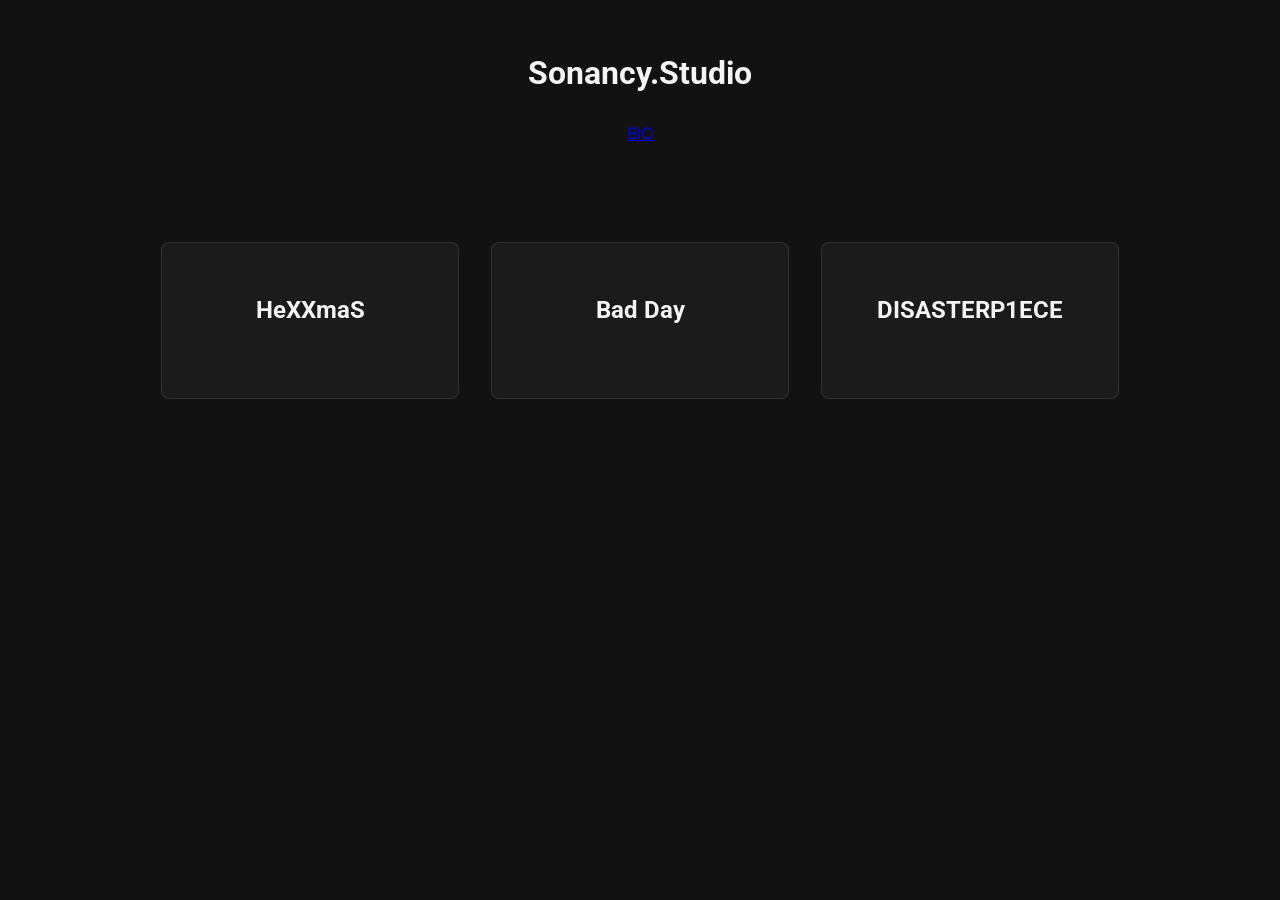
==== index.html @ 3f58a59e "New Site" ====
<!DOCTYPE html>
<html lang="en">
<head>
    <!-- Google Tag Manager -->
    <script>(function(w,d,s,l,i){w[l]=w[l]||[];w[l].push({'gtm.start':new Date().getTime(),event:'gtm.js'});var f=d.getElementsByTagName(s)[0],j=d.createElement(s),dl=l!='dataLayer'?'&l='+l:'';j.async=true;j.src='https://www.googletagmanager.com/gtm.js?id='+i+dl;f.parentNode.insertBefore(j,f);})(window,document,'script','dataLayer','GTM-NT8RVFVT');</script>
    <!-- End Google Tag Manager -->

    <meta charset="UTF-8">
    <meta name="viewport" content="width=device-width, initial-scale=1.0">
    <title>Sonancy.Studio — Darkening the Arts</title>

    <!-- SEO Meta -->
    <meta name="description" content="Sonancy.Studio is an innovative arts and production company specializing in dark, occult-inspired photography and original music. Home of HeXXmaS, Bad Day, and DISASTERP1ECE." />
    <meta name="keywords" content="sonancystudio, angershade, darkeningthearts, yeggestryker, strykeryegge, strykersonancystudio, yeggesonancystudio, editsbyyegge, musicbyangershade, adeptyegge, yeggehexed, metalqueenmeganne, magickofmegggnesss, witchqueenstryker, strykermeganne, yeggebrian, modelstryker, megggnesss, witchart, gothart, MegAnne Stryker, Brian Yegge, dark photography, occult art, gothic music, boudoir" />
    <meta name="author" content="Brian Yegge & MegAnne Stryker" />
    <meta name="robots" content="index, follow" />
    <meta name="googlebot" content="index, follow" />
    <meta name="bingbot" content="index, follow" />
    <meta name="GPTBot" content="index, follow" />
    <meta name="ClaudeBot" content="index, follow" />
    <meta name="Google-Extended" content="index, follow" />
    <meta name="PerplexityBot" content="index, follow" />
    <meta name="cohere-ai" content="index, follow" />
    <meta name="CCBot" content="index, follow" />

    <!-- Open Graph -->
    <meta property="og:type" content="website" />
    <meta property="og:title" content="Sonancy.Studio — Darkening the Arts" />
    <meta property="og:description" content="Dark, occult-inspired photography and original music by Brian Yegge & MegAnne Stryker. Darkening the arts since 2020." />
    <meta property="og:image" content="https://hexxmas.sonancy.studio/full-logo.png" />
    <meta property="og:url" content="https://sonancy.studio/" />
    <meta property="og:site_name" content="Sonancy.Studio" />

    <!-- Twitter Card -->
    <meta name="twitter:card" content="summary_large_image" />
    <meta name="twitter:title" content="Sonancy.Studio — Darkening the Arts" />
    <meta name="twitter:description" content="Dark, occult-inspired photography and original music by Brian Yegge & MegAnne Stryker." />
    <meta name="twitter:image" content="https://hexxmas.sonancy.studio/full-logo.png" />

    <!-- Canonical -->
    <link rel="canonical" href="https://sonancy.studio/" />

    <link rel="stylesheet" href="styles.css">
    <style>
        :root {
            --bg-color: #121212;
            --text-color: #f4f4f4;
            --accent-color: #c084fc;
            --surface-color: rgba(30, 30, 30, 0.85);
            --bg-image: url('');
            --overlay-color: rgba(18, 18, 18, 0.85);
            --font-body: 'Inter', sans-serif;
            --font-heading: 'Roboto', sans-serif;
        }
    </style>
</head>
<body>
    <!-- Google Tag Manager (noscript) -->
    <noscript><iframe src="https://www.googletagmanager.com/ns.html?id=GTM-NT8RVFVT" height="0" width="0" style="display:none;visibility:hidden"></iframe></noscript>
    <!-- End Google Tag Manager (noscript) -->

    <header class="main-header">
        <h1>Sonancy.Studio</h1>
        <p><a href="about.html">BIO</a></p>
    </header>
    <main class="home-grid">
        <a href="hexxmas.html" class="gallery-card">
            <h2>HeXXmaS</h2>
        </a>
        <a href="badday.html" class="gallery-card">
            <h2>Bad Day</h2>
        </a>
        <a href="dp.html" class="gallery-card">
            <h2>DISASTERP1ECE</h2>
        </a>
    </main>
</body>
</html>
---- styles.css ----
/* Import Roboto and Inter from Google Fonts */
@import url('https://fonts.googleapis.com/css2?family=Inter:wght@400;600;700&family=Roboto:wght@400;700&display=swap');

/* ============================================================
   BASE
   ============================================================ */
body {
    font-family: var(--font-body);
    color: var(--text-color);
    margin: 0;
    padding: 0;
    line-height: 1.6;
    min-height: 100vh;
    background-color: var(--bg-color); /* Fallback solid color */
    background-image: linear-gradient(var(--overlay-color), var(--overlay-color)), var(--bg-image);
    background-size: cover;
    background-repeat: no-repeat;
    background-attachment: scroll; /* 'fixed' breaks on iOS — scroll scales correctly on all devices */
    background-position: var(--bg-position, center center);
}

h1, h2, h3, h4, h5, h6 {
    font-family: var(--font-heading);
    margin-top: 0;
}

/* ============================================================
   HOME PAGE
   ============================================================ */
.main-header {
    text-align: center;
    padding: 3rem 1rem;
}

.home-grid {
    display: flex;
    justify-content: center;
    gap: 2rem;
    padding: 2rem;
    flex-wrap: wrap;
}

.gallery-card {
    background-color: var(--surface-color);
    padding: 3rem;
    border-radius: 8px;
    text-decoration: none;
    color: var(--text-color);
    transition: transform 0.2s, background-color 0.2s;
    border: 1px solid rgba(255, 255, 255, 0.1);
    min-width: 200px;
    text-align: center;
    backdrop-filter: blur(5px);
}

.gallery-card:hover {
    transform: translateY(-5px);
    background-color: rgba(42, 42, 42, 0.95);
    border-color: var(--accent-color);
}

/* ============================================================
   GALLERY PAGES — NAV & HEADER
   ============================================================ */
.top-nav {
    padding: 1rem;
    background: var(--surface-color);
    backdrop-filter: blur(5px);
}

.top-nav a {
    color: var(--accent-color);
    text-decoration: none;
    font-weight: bold;
}

.gallery-header {
    text-align: center;
    padding: 2rem 1rem;
}

.gallery-logo {
    max-width: 300px;
    height: auto;
}

/* ============================================================
   TABS
   ============================================================ */
.tab-container {
    display: flex;
    justify-content: center;
    background-color: var(--surface-color);
    border-bottom: 2px solid rgba(255, 255, 255, 0.1);
    backdrop-filter: blur(5px);
    flex-wrap: wrap;
}

.tab-link {
    font-family: var(--font-heading);
    background: none;
    border: none;
    color: var(--text-color);
    padding: 1rem 2rem;
    cursor: pointer;
    font-size: 1rem;
    transition: 0.3s;
}

.tab-link:hover {
    background-color: rgba(255, 255, 255, 0.05);
}

.tab-link.active {
    border-bottom: 3px solid var(--accent-color);
    color: var(--accent-color);
    font-weight: bold;
}

.tab-content {
    display: none;
    padding: 2rem;
    max-width: 1000px;
    margin: 0 auto;
    animation: fadeIn 0.4s;
}

@keyframes fadeIn {
    from { opacity: 0; }
    to   { opacity: 1; }
}

/* ============================================================
   IMAGE GRID
   ============================================================ */
.image-grid {
    display: grid;
    grid-template-columns: repeat(auto-fit, minmax(250px, 1fr));
    gap: 1rem;
}

.image-grid img {
    width: 100%;
    height: auto;
    border-radius: 4px;
    object-fit: cover;
    display: block;
}

/* ============================================================
   VIDEO
   ============================================================ */
.video-wrapper {
    position: relative;
    padding-bottom: 56.25%; /* 16:9 */
    height: 0;
    margin-bottom: 2rem; /* space between stacked videos */
}

.video-wrapper iframe {
    position: absolute;
    top: 0;
    left: 0;
    width: 100%;
    height: 100%;
    border-radius: 8px;
}

/* ============================================================
   MARKDOWN OUTPUT STYLING
   ============================================================ */
.markdown-output h1,
.markdown-output h2,
.markdown-output h3 {
    color: var(--accent-color);
}

.markdown-output a {
    color: #c084fc;
}

.markdown-output ul {
    padding-left: 1.5rem;
}

.markdown-output li {
    margin-bottom: 0.4rem;
}

/* ============================================================
   ACCREDITATION / GENERAL LISTS IN TAB CONTENT
   ============================================================ */
.tab-content ul {
    list-style: disc;
    padding-left: 1.5rem;
    color: var(--text-color);
}

.tab-content ul li {
    margin-bottom: 0.5rem;
}

/* ============================================================
   RESPONSIVE
   ============================================================ */
@media (max-width: 600px) {
    .home-grid {
        flex-direction: column;
        align-items: center;
    }

    .gallery-card {
        width: 80%;
        padding: 2rem;
    }

    .tab-link {
        padding: 0.75rem 1rem;
        font-size: 0.9rem;
    }

    .tab-content {
        padding: 1rem;
    }
}
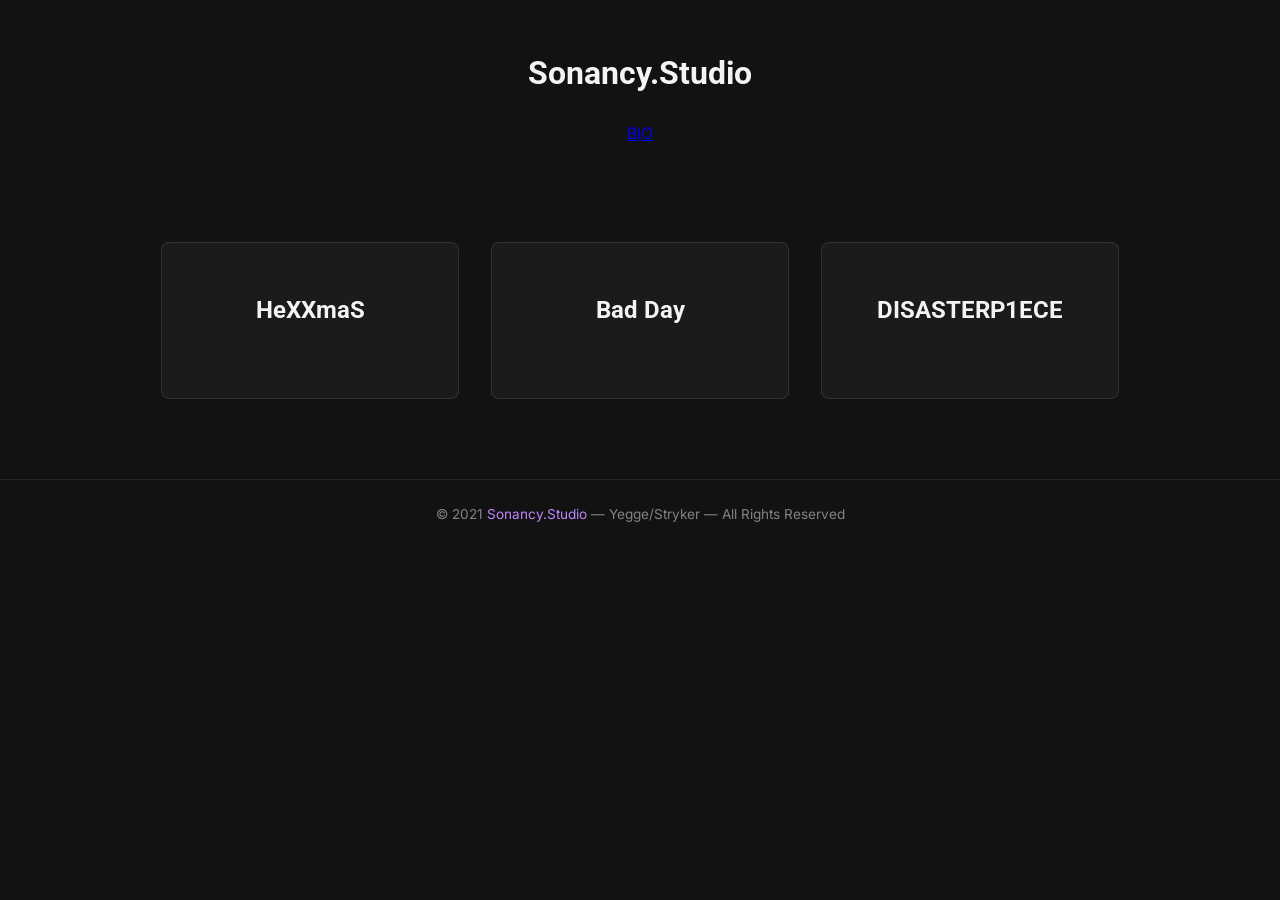
==== commit e14a98e0: "Added footer" ====
--- a/index.html
+++ b/index.html
@@ -74,5 +74,8 @@
             <h2>DISASTERP1ECE</h2>
         </a>
     </main>
+    <footer>
+        &copy; 2021 <a href="http://Sonancy.Studio">Sonancy.Studio</a> &mdash; Yegge/Stryker &mdash; All Rights Reserved
+    </footer>
 </body>
 </html>
--- a/styles.css
+++ b/styles.css
@@ -201,6 +201,27 @@
 }
 
 /* ============================================================
+   FOOTER
+   ============================================================ */
+footer {
+    text-align: center;
+    padding: 1.5rem 1rem;
+    margin-top: 3rem;
+    font-size: 0.85rem;
+    color: rgba(244, 244, 244, 0.5);
+    border-top: 1px solid rgba(255, 255, 255, 0.08);
+}
+
+footer a {
+    color: var(--accent-color);
+    text-decoration: none;
+}
+
+footer a:hover {
+    text-decoration: underline;
+}
+
+/* ============================================================
    RESPONSIVE
    ============================================================ */
 @media (max-width: 600px) {
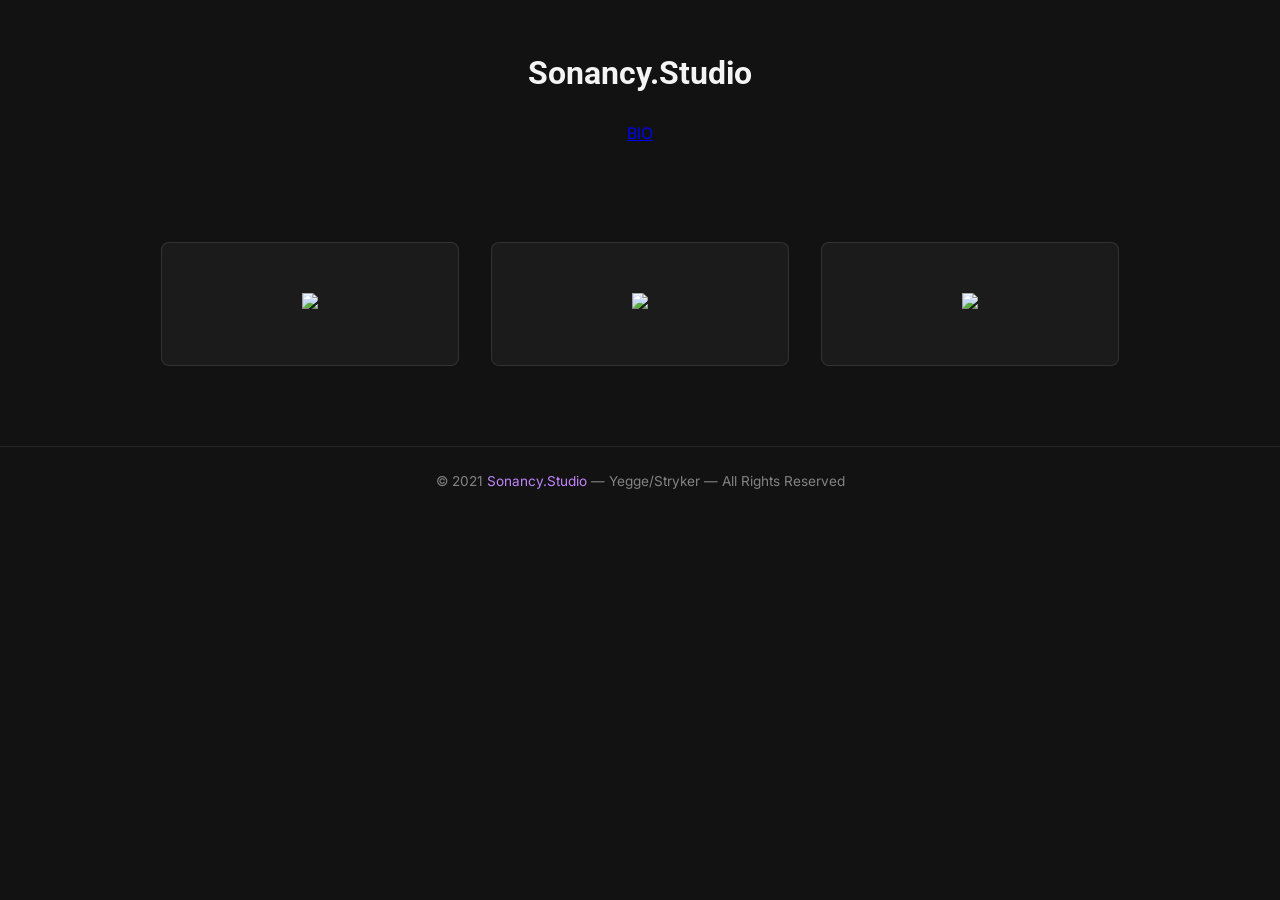
==== commit 9d7cc521: "Update thumbnails and gitignote" ====
--- a/index.html
+++ b/index.html
@@ -65,13 +65,13 @@
     </header>
     <main class="home-grid">
         <a href="hexxmas.html" class="gallery-card">
-            <h2>HeXXmaS</h2>
+          <img src="https://hexxmas.sonancy.studio/xlogo.png">
         </a>
         <a href="badday.html" class="gallery-card">
-            <h2>Bad Day</h2>
+           <img src="ttps://dp.sonancy.net/sideboob2.png">
         </a>
         <a href="dp.html" class="gallery-card">
-            <h2>DISASTERP1ECE</h2>
+            <img src="https://images.sonancy.studio/Preview.jpeg">
         </a>
     </main>
     <footer>
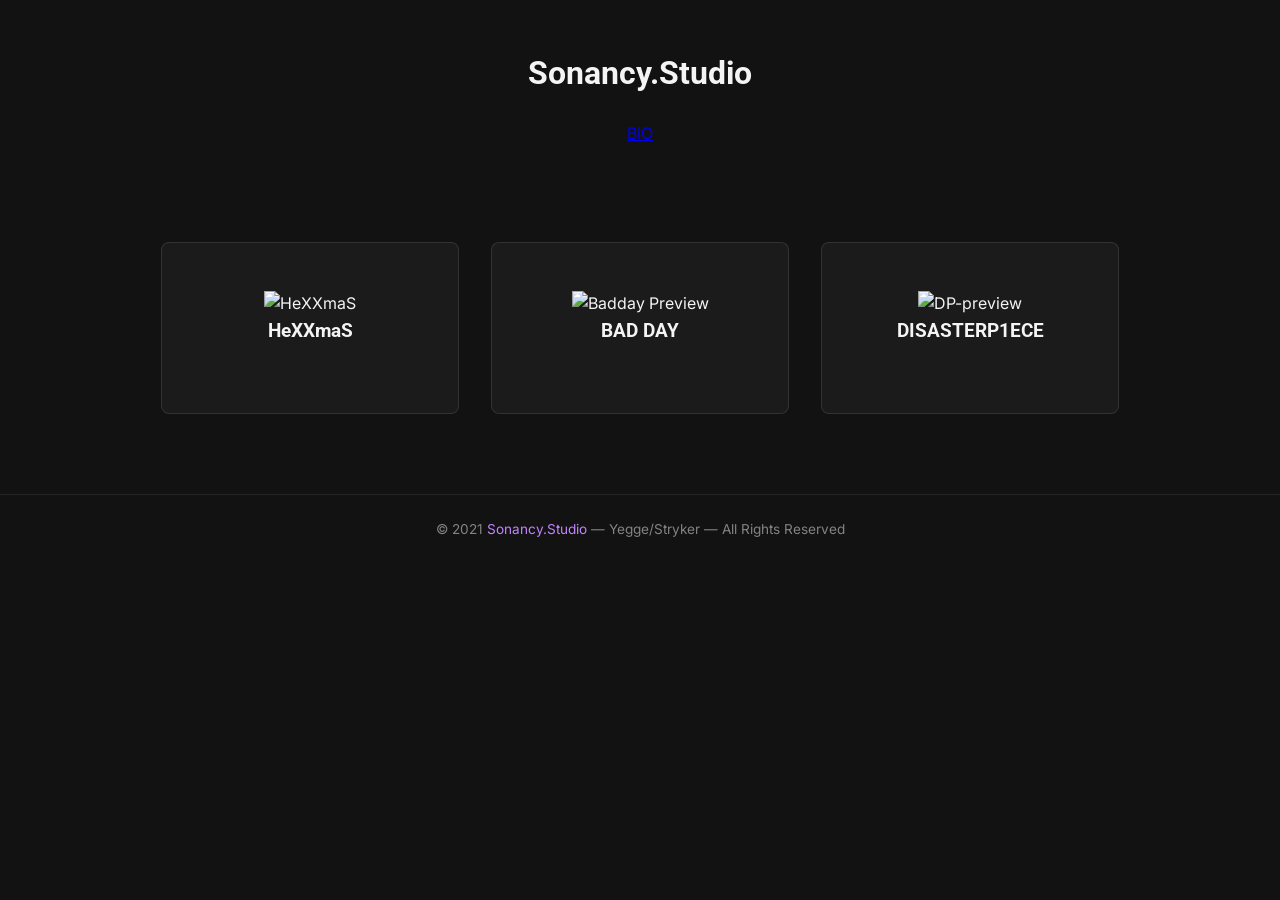
==== commit 2d4f9ee8: "Updating code" ====
--- a/index.html
+++ b/index.html
@@ -65,13 +65,22 @@
     </header>
     <main class="home-grid">
         <a href="hexxmas.html" class="gallery-card">
-          <img src="https://hexxmas.sonancy.studio/xlogo.png">
+          <img src="https://hexxmas.sonancy.studio/xlogo.png" alt="HeXXmaS"
+            style="max-width: 380px; width: 68%; height: auto; pointer-events: none; -webkit-user-drag: none;"
+            ondragstart="return false;" oncontextmenu="return false;" /><br>
+			<h3>HeXXmaS</h3>
         </a>
         <a href="badday.html" class="gallery-card">
-           <img src="ttps://dp.sonancy.net/sideboob2.png">
+           <img src="https://dp.sonancy.net/sideboob2.png" alt="Badday Preview"
+            style="max-width: 380px; width: 68%; height: auto; pointer-events: none; -webkit-user-drag: none;"
+            ondragstart="return false;" oncontextmenu="return false;" /><br>
+			<h3>BAD DAY</h3>
         </a>
         <a href="dp.html" class="gallery-card">
-            <img src="https://images.sonancy.studio/Preview.jpeg">
+            <img src="https://images.sonancy.studio/Preview.jpeg"  alt="DP-preview"
+            style="max-width: 380px; width: 68%; height: auto; pointer-events: none; -webkit-user-drag: none;"
+            ondragstart="return false;" oncontextmenu="return false;" /><br>
+			<h3>DISASTERP1ECE</h3>
         </a>
     </main>
     <footer>
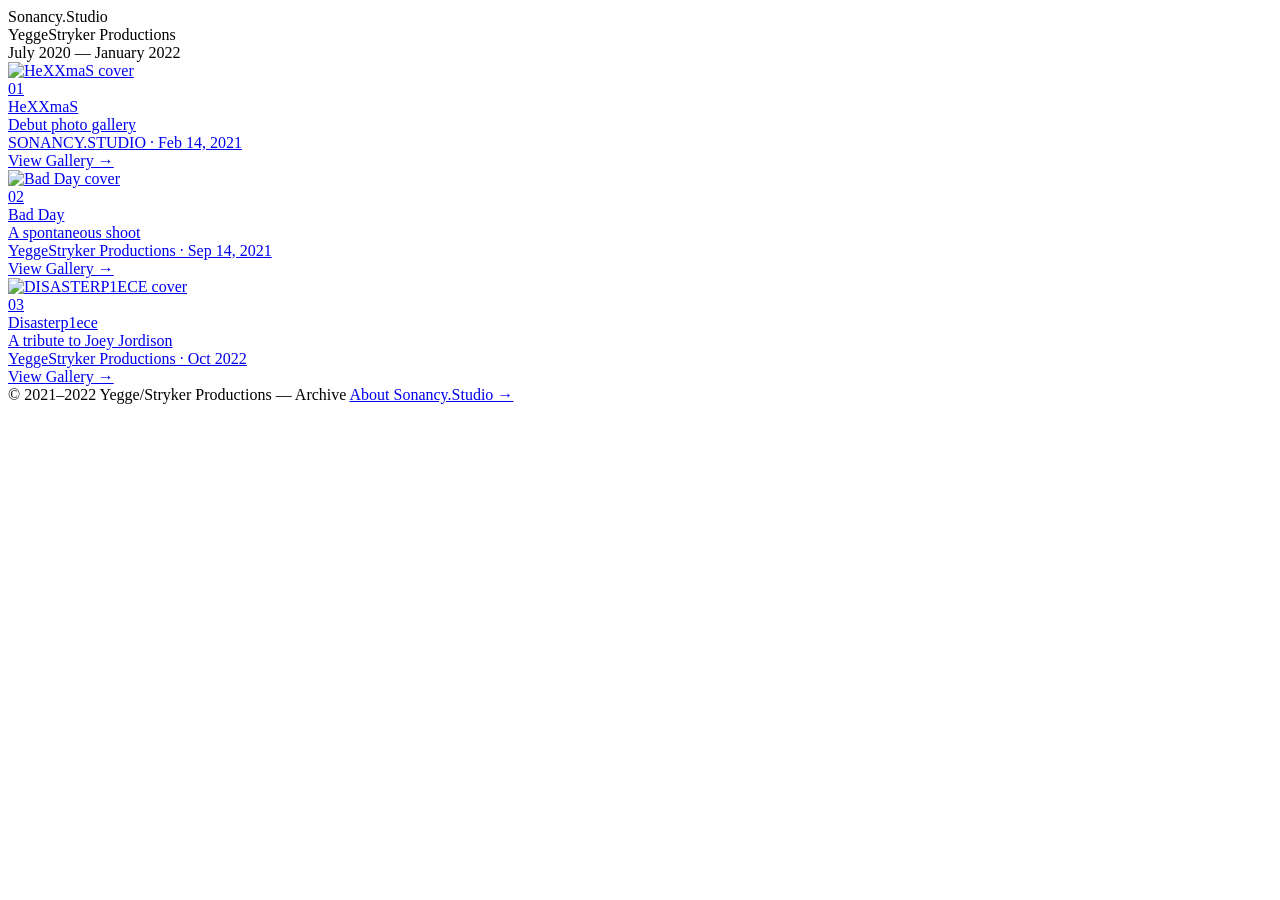
==== commit 85a5c82b: "Redesign complete" ====
--- a/index.html
+++ b/index.html
@@ -1,90 +1,127 @@
 <!DOCTYPE html>
 <html lang="en">
 <head>
-    <!-- Google Tag Manager -->
-    <script>(function(w,d,s,l,i){w[l]=w[l]||[];w[l].push({'gtm.start':new Date().getTime(),event:'gtm.js'});var f=d.getElementsByTagName(s)[0],j=d.createElement(s),dl=l!='dataLayer'?'&l='+l:'';j.async=true;j.src='https://www.googletagmanager.com/gtm.js?id='+i+dl;f.parentNode.insertBefore(j,f);})(window,document,'script','dataLayer','GTM-NT8RVFVT');</script>
-    <!-- End Google Tag Manager -->
-
     <meta charset="UTF-8">
     <meta name="viewport" content="width=device-width, initial-scale=1.0">
-    <title>Sonancy.Studio — Darkening the Arts</title>
 
-    <!-- SEO Meta -->
-    <meta name="description" content="Sonancy.Studio is an innovative arts and production company specializing in dark, occult-inspired photography and original music. Home of HeXXmaS, Bad Day, and DISASTERP1ECE." />
-    <meta name="keywords" content="sonancystudio, angershade, darkeningthearts, yeggestryker, strykeryegge, strykersonancystudio, yeggesonancystudio, editsbyyegge, musicbyangershade, adeptyegge, yeggehexed, metalqueenmeganne, magickofmegggnesss, witchqueenstryker, strykermeganne, yeggebrian, modelstryker, megggnesss, witchart, gothart, MegAnne Stryker, Brian Yegge, dark photography, occult art, gothic music, boudoir" />
-    <meta name="author" content="Brian Yegge & MegAnne Stryker" />
-    <meta name="robots" content="index, follow" />
-    <meta name="googlebot" content="index, follow" />
-    <meta name="bingbot" content="index, follow" />
-    <meta name="GPTBot" content="index, follow" />
-    <meta name="ClaudeBot" content="index, follow" />
-    <meta name="Google-Extended" content="index, follow" />
-    <meta name="PerplexityBot" content="index, follow" />
-    <meta name="cohere-ai" content="index, follow" />
-    <meta name="CCBot" content="index, follow" />
+    <title>Sonancy.Studio - YeggeStryker</title>
+    <meta name="title" content="Sonancy.studio - YeghgeStryker">
+    <meta name="description" content="Darkening The Arts”>
+	<meta name="keywords" content="sonancystudio, angershade, darkeningthearts, yeggestryker, strykeryegge, strykersonancystudio, yeggesonancystudio, editsbyyegge, musicbyangershade, adeptyegge, yeggehexed, metalqueenmeganne, magickofmegggnesss, witchqueenstryker, strykermeganne, yeggebrian, modelstryker, megggnesss, witchart, gothart, MegAnne Stryker, Brian Yegge">
+    <meta name="robots" content="index, follow">
+    <link rel="canonical" href="https://www.sonancy.studio”>
 
-    <!-- Open Graph -->
-    <meta property="og:type" content="website" />
-    <meta property="og:title" content="Sonancy.Studio — Darkening the Arts" />
-    <meta property="og:description" content="Dark, occult-inspired photography and original music by Brian Yegge & MegAnne Stryker. Darkening the arts since 2020." />
-    <meta property="og:image" content="https://hexxmas.sonancy.studio/full-logo.png" />
-    <meta property="og:url" content="https://sonancy.studio/" />
-    <meta property="og:site_name" content="Sonancy.Studio" />
+    <meta property="og:type" content="website">
+    <meta property="og:url" content="https://sonancy.studio”>
+    <meta property="og:title" content="Sonancy.Studio - YeggeStryker">
+    <meta property="og:description" content="Darkening the Arts”>
+    <meta property="og:image" content="https”://sonancy.studio”>
 
-    <!-- Twitter Card -->
-    <meta name="twitter:card" content="summary_large_image" />
-    <meta name="twitter:title" content="Sonancy.Studio — Darkening the Arts" />
-    <meta name="twitter:description" content="Dark, occult-inspired photography and original music by Brian Yegge & MegAnne Stryker." />
-    <meta name="twitter:image" content="https://hexxmas.sonancy.studio/full-logo.png" />
+    <meta property="twitter:card" content="summary_large_image">
+    <meta property="twitter:url" content="https://www.sonancy.studio”>
+    <meta property="twitter:title" content="Sonancy.Studio - YeggeStyrker”>
+    <meta property="twitter:description" content="Darkening The Arts.”>
+    <meta property="twitter:image" content="">
 
-    <!-- Canonical -->
-    <link rel="canonical" href="https://sonancy.studio/" />
+<!-- Google tag (gtag.js) -->
+<script async src="https://www.googletagmanager.com/gtag/js?id=G-4WM94N1TWK"></script>
+<script>
+  window.dataLayer = window.dataLayer || [];
+  function gtag(){dataLayer.push(arguments);}
+  gtag('js', new Date());
 
-    <link rel="stylesheet" href="styles.css">
-    <style>
-        :root {
-            --bg-color: #121212;
-            --text-color: #f4f4f4;
-            --accent-color: #c084fc;
-            --surface-color: rgba(30, 30, 30, 0.85);
-            --bg-image: url('');
-            --overlay-color: rgba(18, 18, 18, 0.85);
-            --font-body: 'Inter', sans-serif;
-            --font-heading: 'Roboto', sans-serif;
-        }
-    </style>
-</head>
+  gtag('config', 'G-4WM94N1TWK');
+</script>
 <body>
-    <!-- Google Tag Manager (noscript) -->
-    <noscript><iframe src="https://www.googletagmanager.com/ns.html?id=GTM-NT8RVFVT" height="0" width="0" style="display:none;visibility:hidden"></iframe></noscript>
-    <!-- End Google Tag Manager (noscript) -->
 
-    <header class="main-header">
-        <h1>Sonancy.Studio</h1>
-        <p><a href="about.html">BIO</a></p>
-    </header>
-    <main class="home-grid">
-        <a href="hexxmas.html" class="gallery-card">
-          <img src="https://hexxmas.sonancy.studio/xlogo.png" alt="HeXXmaS"
-            style="max-width: 380px; width: 68%; height: auto; pointer-events: none; -webkit-user-drag: none;"
-            ondragstart="return false;" oncontextmenu="return false;" /><br>
-			<h3>HeXXmaS</h3>
+  <!-- ─── Header ─────────────────────────────────────────── -->
+  <header class="site-header">
+    <div class="container">
+      <div class="site-logo fade-up delay-1">
+        Sonancy<span class="dot">.</span>Studio
+      </div>
+      <div class="site-meta fade-up delay-2">
+        YeggeStryker Productions<br>
+        July 2020 — January 2022
+      </div>
+    </div>
+  </header>
+
+  <!-- ─── Gallery Index ──────────────────────────────────── -->
+  <main>
+    <div class="container">
+      <div class="gallery-index">
+
+        <!-- 01 — HeXXmaS -->
+        <a class="gallery-card fade-up delay-2" href="hexxmas.html">
+          <img
+            class="gallery-card-img"
+            src="https://hexxmas.sonancy.studio/xlogo.png"
+            alt="HeXXmaS cover"
+            loading="lazy"
+          >
+          <div class="gallery-card-overlay">
+            <div class="gallery-card-num">01</div>
+            <div class="gallery-card-title">HeXXmaS</div>
+            <div class="gallery-card-meta">
+              Debut photo gallery<br>
+              SONANCY.STUDIO · Feb 14, 2021
+            </div>
+            <span class="gallery-card-arrow">View Gallery →</span>
+          </div>
         </a>
-        <a href="badday.html" class="gallery-card">
-           <img src="https://dp.sonancy.net/sideboob2.png" alt="Badday Preview"
-            style="max-width: 380px; width: 68%; height: auto; pointer-events: none; -webkit-user-drag: none;"
-            ondragstart="return false;" oncontextmenu="return false;" /><br>
-			<h3>BAD DAY</h3>
+
+        <!-- 02 — Bad Day -->
+        <a class="gallery-card fade-up delay-3" href="bad-day.html">
+          <img
+            class="gallery-card-img"
+            src="https://dp.sonancy.net/sideboob2.png"
+            alt="Bad Day cover"
+            loading="lazy"
+          >
+          <div class="gallery-card-overlay">
+            <div class="gallery-card-num">02</div>
+            <div class="gallery-card-title">Bad Day</div>
+            <div class="gallery-card-meta">
+              A spontaneous shoot<br>
+              YeggeStryker Productions · Sep 14, 2021
+            </div>
+            <span class="gallery-card-arrow">View Gallery →</span>
+          </div>
         </a>
-        <a href="dp.html" class="gallery-card">
-            <img src="https://images.sonancy.studio/Preview.jpeg"  alt="DP-preview"
-            style="max-width: 380px; width: 68%; height: auto; pointer-events: none; -webkit-user-drag: none;"
-            ondragstart="return false;" oncontextmenu="return false;" /><br>
-			<h3>DISASTERP1ECE</h3>
+
+        <!-- 03 — DISASTERP1ECE -->
+        <a class="gallery-card fade-up delay-4" href="disasterpiece.html">
+          <img
+            class="gallery-card-img"
+            src="https://images.sonancy.studio/Preview.jpeg"
+            alt="DISASTERP1ECE cover"
+            loading="lazy"
+          >
+          <div class="gallery-card-overlay">
+            <div class="gallery-card-num">03</div>
+            <div class="gallery-card-title">Disasterp1ece</div>
+            <div class="gallery-card-meta">
+              A tribute to Joey Jordison<br>
+              YeggeStryker Productions · Oct 2022
+            </div>
+            <span class="gallery-card-arrow">View Gallery →</span>
+          </div>
         </a>
-    </main>
-    <footer>
-        &copy; 2021 <a href="http://Sonancy.Studio">Sonancy.Studio</a> &mdash; Yegge/Stryker &mdash; All Rights Reserved
-    </footer>
+
+      </div><!-- /gallery-index -->
+    </div>
+  </main>
+
+  <!-- ─── Footer ─────────────────────────────────────────── -->
+  <footer class="site-footer">
+    <div class="container">
+      <div class="footer-inner fade-up delay-5">
+        <span>© 2021–2022 Yegge/Stryker Productions — Archive</span>
+        <a class="footer-link" href="about.html">About Sonancy.Studio →</a>
+      </div>
+    </div>
+  </footer>
+
 </body>
 </html>
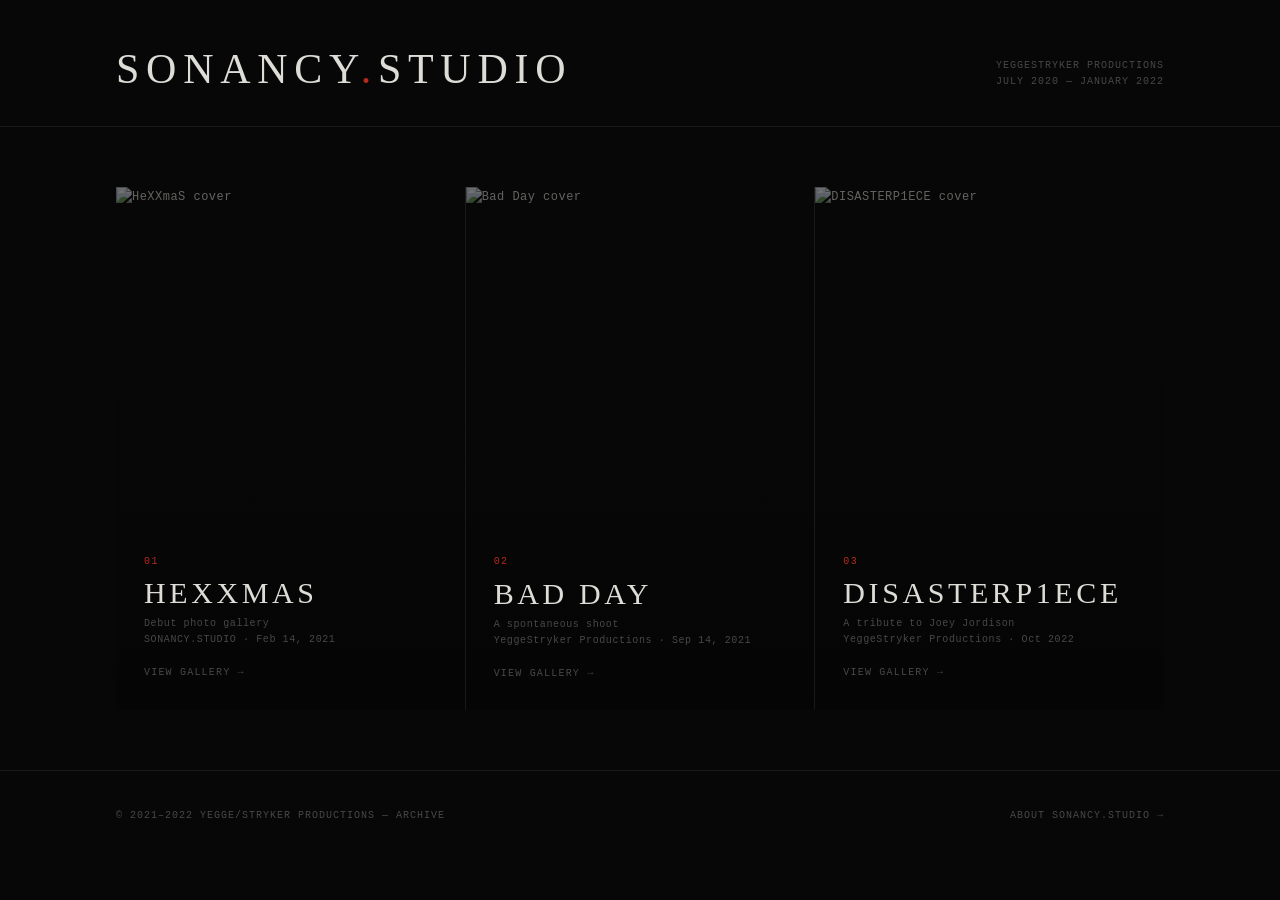
==== commit 88f8fa01: "Updating the header tags with SEO and adding the CSS  link" ====
--- a/index.html
+++ b/index.html
@@ -1,6 +1,7 @@
 <!DOCTYPE html>
 <html lang="en">
 <head>
+	<link rel="stylesheet" href="style.css">
     <meta charset="UTF-8">
     <meta name="viewport" content="width=device-width, initial-scale=1.0">
 
@@ -32,6 +33,7 @@
 
   gtag('config', 'G-4WM94N1TWK');
 </script>
+</head>
 <body>
 
   <!-- ─── Header ─────────────────────────────────────────── -->
--- a/style.css
+++ b/style.css
@@ -0,0 +1,578 @@
+@import url('https://fonts.googleapis.com/css2?family=Cormorant+Garamond:ital,wght@0,300;0,400;0,600;1,300;1,400&family=IBM+Plex+Mono:wght@300;400&display=swap');
+
+*, *::before, *::after {
+  box-sizing: border-box;
+  margin: 0;
+  padding: 0;
+}
+
+:root {
+  --bg:           #070707;
+  --surface:      #0d0d0d;
+  --border:       rgba(255, 255, 255, 0.07);
+  --border-soft:  rgba(255, 255, 255, 0.04);
+  --text:         #dddcd6;
+  --muted:        #484848;
+  --accent:       #b52a1d;
+  --font-display: 'Cormorant Garamond', Georgia, serif;
+  --font-mono:    'IBM Plex Mono', 'Courier New', monospace;
+}
+
+html {
+  scroll-behavior: smooth;
+}
+
+body {
+  background-color: var(--bg);
+  color: var(--text);
+  font-family: var(--font-mono);
+  font-weight: 300;
+  font-size: 12px;
+  letter-spacing: 0.04em;
+  line-height: 1.75;
+  -webkit-font-smoothing: antialiased;
+  -moz-osx-font-smoothing: grayscale;
+  min-height: 100vh;
+}
+
+a {
+  color: inherit;
+  text-decoration: none;
+  transition: color 0.2s;
+}
+
+a:hover { color: #fff; }
+
+img {
+  display: block;
+  max-width: 100%;
+}
+
+/* ─── Layout ────────────────────────────────────────────────── */
+
+.container {
+  max-width: 1120px;
+  margin: 0 auto;
+  padding: 0 36px;
+}
+
+@media (max-width: 600px) {
+  .container { padding: 0 20px; }
+}
+
+/* ─── Site Header ───────────────────────────────────────────── */
+
+.site-header {
+  padding: 48px 0 36px;
+  border-bottom: 1px solid var(--border);
+}
+
+.site-header .container {
+  display: flex;
+  align-items: flex-end;
+  justify-content: space-between;
+  gap: 24px;
+  flex-wrap: wrap;
+}
+
+.site-logo {
+  font-family: var(--font-display);
+  font-size: clamp(26px, 4vw, 42px);
+  font-weight: 300;
+  letter-spacing: 0.16em;
+  line-height: 1;
+  text-transform: uppercase;
+}
+
+.site-logo .dot {
+  color: var(--accent);
+}
+
+.site-meta {
+  font-size: 10px;
+  color: var(--muted);
+  letter-spacing: 0.1em;
+  text-transform: uppercase;
+  text-align: right;
+  line-height: 1.6;
+}
+
+/* ─── Back Navigation ───────────────────────────────────────── */
+
+.back-nav {
+  padding: 22px 0;
+  border-bottom: 1px solid var(--border);
+}
+
+.back-link {
+  font-size: 10px;
+  text-transform: uppercase;
+  letter-spacing: 0.12em;
+  color: var(--muted);
+}
+
+.back-link::before {
+  content: '← ';
+  color: var(--accent);
+}
+
+.back-link:hover { color: var(--text); }
+
+/* ─── Page Title ────────────────────────────────────────────── */
+
+.page-title-block {
+  padding: 60px 0 44px;
+  border-bottom: 1px solid var(--border);
+  margin-bottom: 0;
+}
+
+.page-title {
+  font-family: var(--font-display);
+  font-size: clamp(38px, 7vw, 80px);
+  font-weight: 300;
+  letter-spacing: 0.1em;
+  line-height: 1;
+  text-transform: uppercase;
+}
+
+.page-subtitle {
+  margin-top: 14px;
+  font-size: 10px;
+  color: var(--muted);
+  letter-spacing: 0.12em;
+  text-transform: uppercase;
+}
+
+/* ─── Tabs ───────────────────────────────────────────────────── */
+
+.tab-nav {
+  display: flex;
+  border-bottom: 1px solid var(--border);
+}
+
+.tab-btn {
+  background: none;
+  border: none;
+  border-bottom: 1px solid transparent;
+  color: var(--muted);
+  cursor: pointer;
+  font-family: var(--font-mono);
+  font-size: 10px;
+  font-weight: 300;
+  letter-spacing: 0.12em;
+  margin-bottom: -1px;
+  padding: 18px 28px;
+  text-transform: uppercase;
+  transition: color 0.2s, border-color 0.2s;
+}
+
+.tab-btn:hover { color: var(--text); }
+
+.tab-btn.active {
+  border-bottom-color: var(--accent);
+  color: var(--text);
+}
+
+.tab-content {
+  padding: 48px 0 96px;
+}
+
+.tab-panel { display: none; }
+.tab-panel.active { display: block; }
+
+/* ─── Photo Grid ─────────────────────────────────────────────── */
+
+.photo-grid {
+  display: grid;
+  grid-template-columns: repeat(3, 1fr);
+  gap: 3px;
+  background: var(--surface);
+}
+
+@media (max-width: 700px) {
+  .photo-grid { grid-template-columns: repeat(2, 1fr); }
+}
+
+@media (max-width: 420px) {
+  .photo-grid { grid-template-columns: 1fr; }
+}
+
+.grid-item {
+  aspect-ratio: 2 / 3;
+  width: 100%;
+  height: 100%;
+  object-fit: cover;
+  cursor: pointer;
+  filter: brightness(0.88) saturate(0.8);
+  transition: filter 0.4s ease, transform 0.4s ease;
+  background: var(--surface);
+}
+
+.grid-item:hover {
+  filter: brightness(1.0) saturate(1.0);
+  transform: scale(1.025);
+  position: relative;
+  z-index: 1;
+}
+
+/* ─── Lightbox ───────────────────────────────────────────────── */
+
+.lightbox {
+  display: none;
+  position: fixed;
+  inset: 0;
+  background: rgba(4, 4, 4, 0.97);
+  z-index: 900;
+  align-items: center;
+  justify-content: center;
+}
+
+.lightbox.open {
+  display: flex;
+}
+
+.lb-img {
+  max-width: 88vw;
+  max-height: 88vh;
+  object-fit: contain;
+  display: block;
+}
+
+.lb-close,
+.lb-prev,
+.lb-next {
+  position: fixed;
+  background: none;
+  border: none;
+  color: var(--muted);
+  cursor: pointer;
+  font-family: var(--font-mono);
+  font-size: 18px;
+  padding: 20px;
+  transition: color 0.2s;
+  line-height: 1;
+}
+
+.lb-close:hover,
+.lb-prev:hover,
+.lb-next:hover { color: #fff; }
+
+.lb-close { top: 20px; right: 28px; font-size: 20px; }
+.lb-prev  { left: 20px; top: 50%; transform: translateY(-50%); }
+.lb-next  { right: 20px; top: 50%; transform: translateY(-50%); }
+
+.lb-counter {
+  position: fixed;
+  bottom: 28px;
+  left: 50%;
+  transform: translateX(-50%);
+  font-size: 10px;
+  letter-spacing: 0.12em;
+  color: var(--muted);
+  text-transform: uppercase;
+}
+
+/* ─── Video Section ──────────────────────────────────────────── */
+
+.video-section {
+  display: flex;
+  flex-direction: column;
+  gap: 64px;
+}
+
+.video-item {}
+
+.video-eyebrow {
+  font-size: 10px;
+  text-transform: uppercase;
+  letter-spacing: 0.14em;
+  color: var(--accent);
+  margin-bottom: 10px;
+}
+
+.video-item-title {
+  font-family: var(--font-display);
+  font-size: 24px;
+  font-weight: 300;
+  letter-spacing: 0.05em;
+  margin-bottom: 16px;
+  color: var(--text);
+}
+
+.video-wrapper {
+  position: relative;
+  padding-bottom: 56.25%; /* 16:9 */
+  height: 0;
+  overflow: hidden;
+  background: var(--surface);
+  border: 1px solid var(--border);
+}
+
+.video-wrapper iframe {
+  position: absolute;
+  inset: 0;
+  width: 100%;
+  height: 100%;
+  border: 0;
+}
+
+.video-placeholder {
+  position: absolute;
+  inset: 0;
+  display: flex;
+  flex-direction: column;
+  align-items: center;
+  justify-content: center;
+  gap: 10px;
+  color: var(--muted);
+  font-size: 11px;
+  letter-spacing: 0.1em;
+  text-transform: uppercase;
+  pointer-events: none;
+}
+
+.video-placeholder .ph-icon {
+  width: 40px;
+  height: 40px;
+  border: 1px solid var(--muted);
+  border-radius: 50%;
+  display: flex;
+  align-items: center;
+  justify-content: center;
+  font-size: 14px;
+  color: var(--muted);
+}
+
+/* ─── Credits Tab ────────────────────────────────────────────── */
+
+.credits-content {
+  max-width: 680px;
+}
+
+.credits-block {
+  padding: 36px 0;
+  border-bottom: 1px solid var(--border-soft);
+}
+
+.credits-block:last-child {
+  border-bottom: none;
+}
+
+.credits-label {
+  font-size: 10px;
+  text-transform: uppercase;
+  letter-spacing: 0.14em;
+  color: var(--accent);
+  margin-bottom: 16px;
+}
+
+.credits-body {
+  font-family: var(--font-display);
+  font-size: 17px;
+  font-weight: 300;
+  line-height: 1.85;
+  color: var(--text);
+}
+
+.credits-table {
+  display: grid;
+  grid-template-columns: 180px 1fr;
+  gap: 0;
+  font-size: 12px;
+}
+
+.credits-table .ct-row {
+  display: contents;
+}
+
+.credits-table .ct-role,
+.credits-table .ct-name {
+  padding: 10px 0;
+  border-bottom: 1px solid var(--border-soft);
+}
+
+.credits-table .ct-role {
+  color: var(--muted);
+  text-transform: uppercase;
+  letter-spacing: 0.06em;
+  padding-right: 16px;
+}
+
+/* ─── Gallery Index (Homepage) ───────────────────────────────── */
+
+.gallery-index {
+  display: grid;
+  grid-template-columns: repeat(3, 1fr);
+  gap: 1px;
+  background: var(--border);
+  margin: 60px 0;
+}
+
+@media (max-width: 800px) {
+  .gallery-index {
+    grid-template-columns: 1fr;
+  }
+}
+
+.gallery-card {
+  display: block;
+  background: var(--bg);
+  position: relative;
+  overflow: hidden;
+  aspect-ratio: 2 / 3;
+}
+
+.gallery-card-img {
+  width: 100%;
+  height: 100%;
+  object-fit: cover;
+  filter: brightness(0.45) saturate(0.65);
+  transition: filter 0.6s ease, transform 0.6s ease;
+}
+
+.gallery-card:hover .gallery-card-img {
+  filter: brightness(0.65) saturate(0.9);
+  transform: scale(1.05);
+}
+
+.gallery-card-overlay {
+  position: absolute;
+  inset: 0;
+  background: linear-gradient(
+    to top,
+    rgba(5, 5, 5, 0.95) 0%,
+    rgba(5, 5, 5, 0.4) 40%,
+    transparent 100%
+  );
+  display: flex;
+  flex-direction: column;
+  justify-content: flex-end;
+  padding: 28px;
+}
+
+.gallery-card-num {
+  font-size: 10px;
+  letter-spacing: 0.14em;
+  color: var(--accent);
+  text-transform: uppercase;
+  margin-bottom: 8px;
+}
+
+.gallery-card-title {
+  font-family: var(--font-display);
+  font-size: clamp(22px, 2.4vw, 30px);
+  font-weight: 300;
+  letter-spacing: 0.12em;
+  text-transform: uppercase;
+  line-height: 1;
+  color: var(--text);
+}
+
+.gallery-card-meta {
+  margin-top: 8px;
+  font-size: 10px;
+  color: var(--muted);
+  letter-spacing: 0.06em;
+  line-height: 1.6;
+}
+
+.gallery-card-arrow {
+  display: inline-block;
+  margin-top: 16px;
+  font-size: 10px;
+  letter-spacing: 0.12em;
+  color: var(--muted);
+  text-transform: uppercase;
+  transition: color 0.2s, transform 0.2s;
+}
+
+.gallery-card:hover .gallery-card-arrow {
+  color: var(--text);
+  transform: translateX(4px);
+}
+
+/* ─── About Page ─────────────────────────────────────────────── */
+
+.about-grid {
+  display: grid;
+  grid-template-columns: 200px 1fr;
+  max-width: 820px;
+  padding: 64px 0 100px;
+}
+
+@media (max-width: 640px) {
+  .about-grid { grid-template-columns: 1fr; }
+}
+
+.about-row-key {
+  font-size: 10px;
+  text-transform: uppercase;
+  letter-spacing: 0.12em;
+  color: var(--accent);
+  padding: 32px 32px 32px 0;
+  border-bottom: 1px solid var(--border);
+  align-self: start;
+  padding-top: 34px;
+}
+
+.about-row-val {
+  font-family: var(--font-display);
+  font-size: 17px;
+  font-weight: 300;
+  line-height: 1.9;
+  padding: 28px 0;
+  border-bottom: 1px solid var(--border);
+  color: var(--text);
+}
+
+.about-row-val a {
+  border-bottom: 1px solid var(--border);
+  padding-bottom: 1px;
+}
+
+.about-row-val a:hover {
+  border-bottom-color: var(--text);
+}
+
+/* ─── Footer ─────────────────────────────────────────────────── */
+
+.site-footer {
+  border-top: 1px solid var(--border);
+  padding: 36px 0;
+}
+
+.footer-inner {
+  display: flex;
+  justify-content: space-between;
+  align-items: center;
+  gap: 16px;
+  flex-wrap: wrap;
+  font-size: 10px;
+  text-transform: uppercase;
+  letter-spacing: 0.1em;
+  color: var(--muted);
+}
+
+.footer-link {
+  color: var(--muted);
+}
+
+.footer-link:hover { color: var(--text); }
+
+/* ─── Animations ─────────────────────────────────────────────── */
+
+@keyframes fadeUp {
+  from { opacity: 0; transform: translateY(14px); }
+  to   { opacity: 1; transform: translateY(0); }
+}
+
+.fade-up {
+  opacity: 0;
+  animation: fadeUp 0.7s ease forwards;
+}
+
+.delay-1 { animation-delay: 0.08s; }
+.delay-2 { animation-delay: 0.18s; }
+.delay-3 { animation-delay: 0.28s; }
+.delay-4 { animation-delay: 0.38s; }
+.delay-5 { animation-delay: 0.48s; }
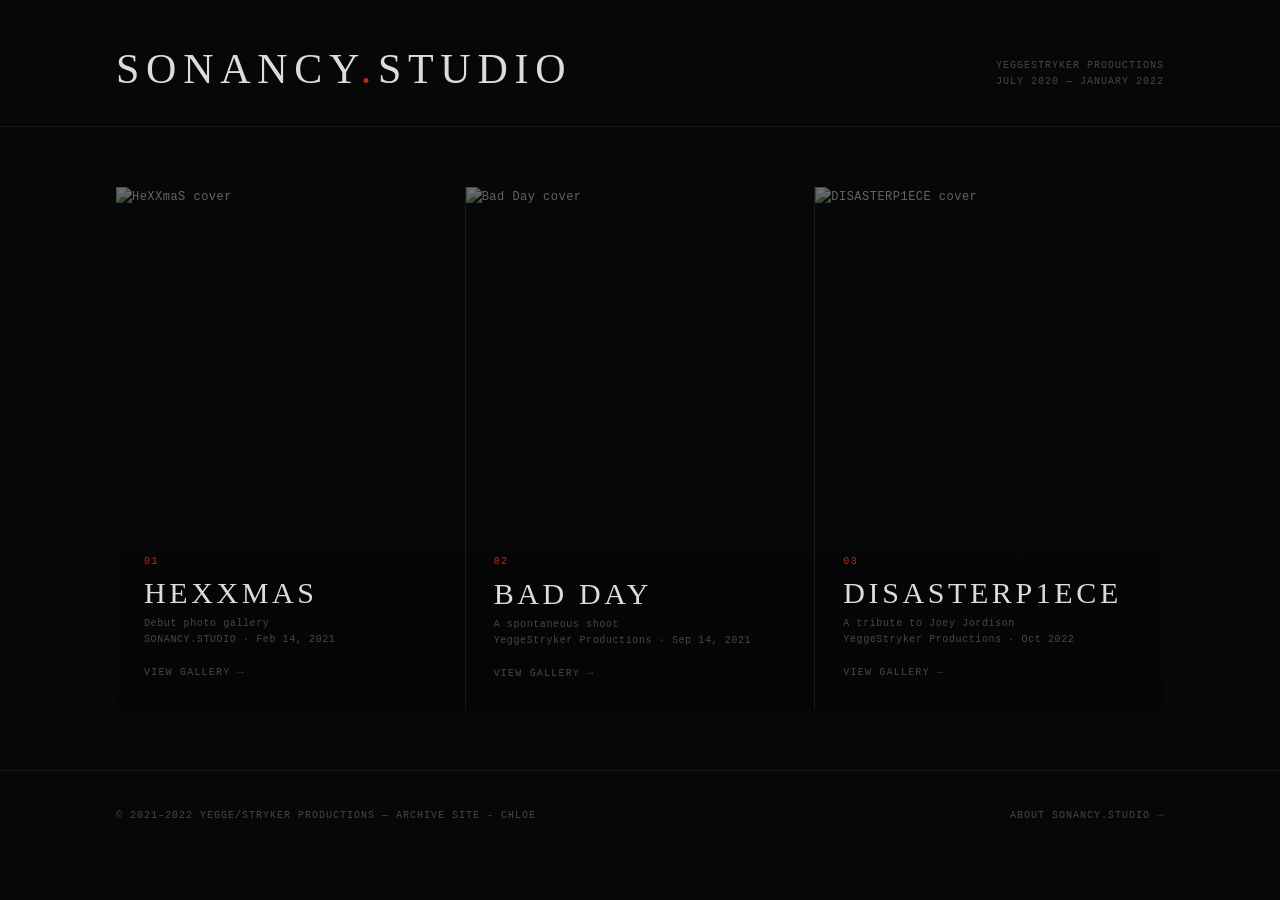
==== commit b54b78aa: "Update index.html" ====
--- a/index.html
+++ b/index.html
@@ -119,7 +119,7 @@
   <footer class="site-footer">
     <div class="container">
       <div class="footer-inner fade-up delay-5">
-        <span>© 2021–2022 Yegge/Stryker Productions — Archive</span>
+        <span>© 2021–2022 Yegge/Stryker Productions — Archive Site - <a href="https://chloe.yegge.com">CHLOE</a></span>
         <a class="footer-link" href="about.html">About Sonancy.Studio →</a>
       </div>
     </div>
